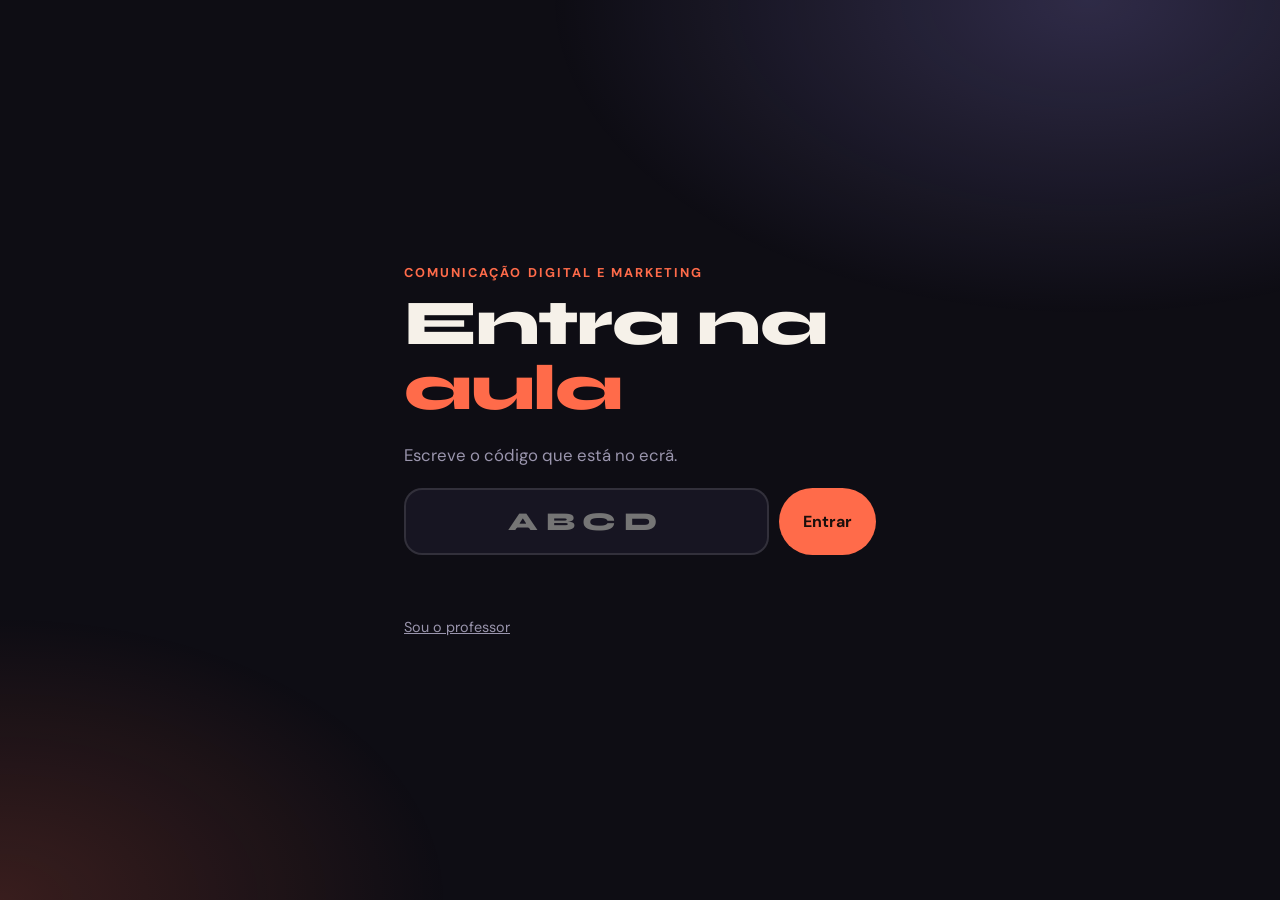
==== index.html @ 947190eb "Add files via upload" ====
<!doctype html>
<html lang="pt-PT"><head><meta charset="utf-8">
<meta name="viewport" content="width=device-width,initial-scale=1,viewport-fit=cover">
<title>Aula · Comunicação Digital e Marketing</title>
<meta name="theme-color" content="#0E0D14">
<link rel="preconnect" href="https://fonts.googleapis.com"><link rel="preconnect" href="https://fonts.gstatic.com" crossorigin>
<link href="https://fonts.googleapis.com/css2?family=DM+Sans:wght@400;500;700&family=Syne:wght@700;800&display=swap" rel="stylesheet">
<link rel="stylesheet" href="app.css">
</head><body>
<div class="glow"></div>
<div class="land">
 <div class="rise"><p class="sub" style="text-transform:uppercase;letter-spacing:.16em;font-weight:700;font-size:.8rem;color:var(--coral)">Comunicação Digital e Marketing</p>
 <h1 style="margin-top:10px">Entra na <em>aula</em></h1></div>
 <p class="rise" style="animation-delay:.1s">Escreve o código que está no ecrã.</p>
 <form class="codein rise" style="animation-delay:.2s" id="f"><input id="c" maxlength="4" placeholder="ABCD" autocomplete="off" autocapitalize="characters" inputmode="text"><button class="btn" type="submit">Entrar</button></form>
 <div class="err" id="er"></div>
 <a class="t" href="ecra.html">Sou o professor</a>
</div>
<script>
const f=document.getElementById('f'),c=document.getElementById('c');
f.onsubmit=e=>{e.preventDefault();const v=c.value.toUpperCase().replace(/[^A-Z0-9]/g,'');if(v.length<4){document.getElementById('er').textContent='O código tem 4 letras.';return}location.href='jogar.html?c='+v};
</script>
</body></html>
---- app.css ----
:root{--bg:#0E0D14;--bg2:#171522;--bg3:#211E31;--ink:#F6F1E9;--mut:#9A95AD;--coral:#FF6B4A;--violet:#A596FF;--amber:#FFB02E;--mint:#5ED3A1;--pink:#FF8FC7;--line:rgba(246,241,233,.12);--r:22px}
*{box-sizing:border-box;margin:0;padding:0;-webkit-tap-highlight-color:transparent}
html,body{height:100%}
body{background:var(--bg);color:var(--ink);font-family:'DM Sans',system-ui,sans-serif;overflow-x:hidden}
h1,h2,h3,.disp{font-family:'Syne','DM Sans',sans-serif;font-weight:800;letter-spacing:-.02em;line-height:1.02}
button{font:inherit;color:inherit;cursor:pointer;border:0;background:none}
input,textarea{font:inherit;color:inherit}
.glow{position:fixed;inset:0;pointer-events:none;background:radial-gradient(60% 50% at 85% 0%,rgba(165,150,255,.22),transparent 70%),radial-gradient(50% 45% at 0% 100%,rgba(255,107,74,.18),transparent 70%);z-index:0}
.btn{display:inline-flex;align-items:center;justify-content:center;gap:.5em;padding:.9em 1.5em;border-radius:999px;background:var(--coral);color:#1a0f0c;font-weight:700;transition:transform .15s,filter .15s}
.btn:active{transform:scale(.96)}
.btn.ghost{background:var(--bg3);color:var(--ink);border:1px solid var(--line)}
.btn[disabled]{opacity:.4;pointer-events:none}
.chip{display:inline-flex;align-items:center;gap:.4em;padding:.35em .8em;border-radius:999px;font-size:.85em;font-weight:600;background:var(--bg3);border:1px solid var(--line);color:var(--mut)}
.chip.ok{background:rgba(94,211,161,.16);border-color:rgba(94,211,161,.5);color:var(--mint)}
.chip.no{opacity:.75}
@keyframes pop{0%{transform:scale(.6);opacity:0}70%{transform:scale(1.06)}100%{transform:scale(1);opacity:1}}
@keyframes rise{from{transform:translateY(24px);opacity:0}to{transform:none;opacity:1}}
@keyframes pulse{0%,100%{opacity:1}50%{opacity:.45}}
.pop{animation:pop .45s cubic-bezier(.2,1.4,.4,1) both}
.rise{animation:rise .5s cubic-bezier(.2,.8,.2,1) both}

/* ---------- Landing ---------- */
.land{position:relative;z-index:1;min-height:100%;display:flex;flex-direction:column;justify-content:center;padding:32px 24px;max-width:520px;margin:0 auto;gap:22px}
.land h1{font-size:clamp(38px,11vw,64px)}
.land h1 em{font-style:normal;color:var(--coral)}
.land p{color:var(--mut);font-size:1.05rem}
.codein{display:flex;gap:10px}
.codein input{flex:1;min-width:0;background:var(--bg2);border:2px solid var(--line);border-radius:18px;padding:16px 18px;font-size:1.6rem;font-family:'Syne';font-weight:800;letter-spacing:.3em;text-transform:uppercase;text-align:center;outline:none}
.codein input:focus{border-color:var(--violet)}
.land a.t{color:var(--mut);font-size:.9rem;text-decoration:underline}

/* ---------- Telemóvel ---------- */
.ph{position:relative;z-index:1;min-height:100dvh;display:flex;flex-direction:column;max-width:560px;margin:0 auto}
.ph-top{display:flex;align-items:center;justify-content:space-between;gap:10px;padding:14px 18px;border-bottom:1px solid var(--line);background:rgba(14,13,20,.85);backdrop-filter:blur(8px);position:sticky;top:0;z-index:5}
.ph-top .who{display:flex;align-items:center;gap:10px;font-weight:700;min-width:0}
.ph-top .who span.n{overflow:hidden;text-overflow:ellipsis;white-space:nowrap}
.dot{width:14px;height:14px;border-radius:50%;flex:none}
.ph-top .sc{font-family:'Syne';font-weight:800;color:var(--amber)}
.ph-top .conn{width:8px;height:8px;border-radius:50%;background:var(--mint)}
.ph-top .conn.off{background:var(--coral);animation:pulse 1s infinite}
.ph-main{flex:1;padding:22px 18px 40px;display:flex;flex-direction:column;gap:18px}
.ph h2{font-size:clamp(26px,7.5vw,38px)}
.ph .sub{color:var(--mut)}
.card{background:var(--bg2);border:1px solid var(--line);border-radius:var(--r);padding:18px}
.center{display:flex;flex-direction:column;align-items:center;justify-content:center;text-align:center;gap:14px;flex:1}
.bigdot{width:84px;height:84px;border-radius:50%;animation:pulse 1.6s infinite}
.join{display:flex;flex-direction:column;gap:14px;margin-top:20px}
.join input{background:var(--bg2);border:2px solid var(--line);border-radius:18px;padding:16px 18px;font-size:1.2rem;outline:none}
.join input:focus{border-color:var(--violet)}
.err{color:var(--coral);font-weight:600;min-height:1.2em}
.opts{display:grid;grid-template-columns:1fr 1fr;gap:12px}
.opt{border-radius:20px;padding:18px 14px;min-height:112px;font-weight:700;font-size:1.02rem;text-align:left;display:flex;align-items:flex-end;color:#17121f;transition:transform .12s,opacity .2s,filter .2s}
.opt:active{transform:scale(.96)}
.opt.c0{background:var(--coral)}.opt.c1{background:var(--violet)}.opt.c2{background:var(--amber)}.opt.c3{background:var(--mint)}
.opt.dim{opacity:.28;pointer-events:none}.opt.sel{outline:4px solid #fff;outline-offset:2px}
.tbar{height:8px;border-radius:99px;background:var(--bg3);overflow:hidden}
.tbar i{display:block;height:100%;background:linear-gradient(90deg,var(--coral),var(--amber));transform-origin:left}
.verdict{border-radius:var(--r);padding:22px;text-align:center}
.verdict.ok{background:rgba(94,211,161,.16);border:1px solid rgba(94,211,161,.5)}
.verdict.no{background:rgba(255,107,74,.14);border:1px solid rgba(255,107,74,.5)}
.verdict b{font-family:'Syne';font-size:2rem;display:block}
.brief{display:grid;gap:10px}
.brief .row{display:flex;flex-direction:column;gap:2px;padding:14px 16px;border-radius:18px;background:var(--bg3);border-left:6px solid var(--c)}
.brief .row small{color:var(--mut);text-transform:uppercase;letter-spacing:.12em;font-size:.7rem;font-weight:700}
.brief .row span{font-family:'Syne';font-weight:700;font-size:1.25rem}
textarea.ta{width:100%;min-height:130px;background:var(--bg2);border:2px solid var(--line);border-radius:18px;padding:14px 16px;font-size:1.05rem;resize:none;outline:none}
textarea.ta:focus{border-color:var(--violet)}
.chips{display:flex;flex-wrap:wrap;gap:8px}
/* arrastar */
.sortl{display:flex;flex-direction:column;gap:8px;touch-action:pan-y}
.si{display:flex;align-items:center;gap:12px;background:var(--bg2);border:1px solid var(--line);border-radius:16px;padding:12px 14px;font-size:.96rem;line-height:1.3;position:relative;user-select:none;-webkit-user-select:none}
.si .h{touch-action:none;cursor:grab;padding:8px 6px;color:var(--mut);font-size:1.2rem;line-height:1;letter-spacing:-.15em}
.si.drag{position:fixed;z-index:50;box-shadow:0 18px 40px rgba(0,0,0,.5);border-color:var(--violet);pointer-events:none;background:var(--bg3)}
.si.ph0{opacity:.25}
.dcard{touch-action:none;user-select:none;-webkit-user-select:none;background:var(--bg3);border:2px solid var(--violet);border-radius:22px;padding:26px 18px;text-align:center;font-family:'Syne';font-weight:700;font-size:1.35rem;line-height:1.15;cursor:grab;position:relative;z-index:10}
.dcard.drag{position:fixed;z-index:60;width:min(80vw,320px);pointer-events:none;box-shadow:0 20px 40px rgba(0,0,0,.5)}
.bks{display:grid;grid-template-columns:repeat(3,1fr);gap:10px}
.bk{border-radius:20px;padding:22px 6px;text-align:center;font-family:'Syne';font-weight:800;font-size:1.05rem;color:#17121f;border:3px solid transparent;transition:transform .12s,border-color .12s}
.bk.hov{transform:scale(1.07);border-color:#fff}
.prog{color:var(--mut);font-weight:600;text-align:center}
.vote{display:block;width:100%;text-align:left;background:var(--bg2);border:2px solid var(--line);border-radius:18px;padding:16px;font-size:1.05rem;line-height:1.35}
.vote.sel{border-color:var(--mint);background:rgba(94,211,161,.12)}
.vote small{display:block;color:var(--mut);margin-top:6px}

/* ---------- Ecrã (projetor) ---------- */
.stage{position:relative;z-index:1;height:100vh;display:flex;flex-direction:column;overflow:hidden}
.s-top{display:flex;align-items:center;justify-content:space-between;padding:1.6vh 3vw;gap:2vw;flex:none}
.brand{font-family:'Syne';font-weight:800;font-size:1.8vh;letter-spacing:.14em;text-transform:uppercase;color:var(--mut)}
.join-pill{display:flex;align-items:center;gap:1.2vw;background:var(--bg2);border:1px solid var(--line);border-radius:999px;padding:.9vh 1.6vw;font-size:2vh}
.join-pill b{font-family:'Syne';font-size:3vh;letter-spacing:.14em;color:var(--amber)}
.join-pill span{color:var(--mut)}
.s-body{flex:1;min-height:0;padding:1vh 4vw 2vh;display:flex;flex-direction:column;position:relative}
.s-bar{flex:none;display:flex;align-items:center;gap:1vw;padding:1.4vh 2vw;background:rgba(23,21,34,.92);border-top:1px solid var(--line);overflow-x:auto}
.s-bar .nav{display:flex;gap:.6vw;flex:1;overflow-x:auto;scrollbar-width:none}
.s-bar .nav::-webkit-scrollbar{display:none}
.nv{white-space:nowrap;padding:1vh 1.2vw;border-radius:999px;font-size:1.9vh;font-weight:600;color:var(--mut);background:var(--bg3);border:1px solid var(--line)}
.nv.on{background:var(--violet);color:#17121f;border-color:var(--violet)}
.s-bar .btn{font-size:2.2vh;flex:none}
.eyebrow{font-family:'Syne';font-weight:700;letter-spacing:.18em;text-transform:uppercase;font-size:2vh;color:var(--coral)}
.s-body h1{font-size:6.4vh;max-width:75vw}
.s-body h2{font-size:5vh}
.lobby{flex:1;display:grid;grid-template-columns:1fr 1.25fr;gap:4vw;align-items:center;min-height:0}
.lobby .qr{background:#fff;border-radius:3vh;padding:2vh;aspect-ratio:1;max-height:56vh;justify-self:center;width:min(100%,56vh)}
.lobby .qr svg{width:100%;height:100%;display:block}
.codebig{font-family:'Syne';font-weight:800;font-size:11vh;letter-spacing:.12em;color:var(--amber);line-height:1}
.plist{display:flex;flex-wrap:wrap;gap:1.2vh 1vw;align-content:flex-start;max-height:36vh;overflow:hidden}
.pl{display:flex;align-items:center;gap:.7vw;background:var(--bg2);border:1px solid var(--line);border-radius:999px;padding:.8vh 1.3vw .8vh .9vw;font-size:2.4vh;font-weight:600}
.pl i{width:1.6vh;height:1.6vh;border-radius:50%;display:block}
.qbig{font-family:'Syne';font-weight:800;font-size:5.4vh;line-height:1.1;max-width:78vw;margin-bottom:3vh}
.qgrid{display:grid;grid-template-columns:1fr 1fr;gap:1.6vh 1.6vw;margin-top:2vh}
.qo{border-radius:2.4vh;padding:3vh 2vw;font-size:3.2vh;font-weight:700;color:#17121f;display:flex;justify-content:space-between;align-items:center;gap:1vw;position:relative;overflow:hidden;transition:opacity .4s,transform .4s}
.qo.c0{background:var(--coral)}.qo.c1{background:var(--violet)}.qo.c2{background:var(--amber)}.qo.c3{background:var(--mint)}
.qo.dim{opacity:.2}.qo.right{transform:scale(1.03);box-shadow:0 0 0 .6vh #fff}
.qo .cnt{font-family:'Syne';font-size:3.6vh;font-weight:800}
.tl{height:1.2vh;background:var(--bg3);border-radius:99px;overflow:hidden;margin:0 0 3vh}
.tl i{display:block;height:100%;background:linear-gradient(90deg,var(--coral),var(--amber));width:100%}
.meta{display:flex;gap:2vw;align-items:center;margin-bottom:2vh;font-size:2.4vh;color:var(--mut)}
.why{font-size:2.6vh;color:var(--ink);background:var(--bg2);border-left:.8vh solid var(--mint);border-radius:2vh;padding:2vh 2vw;margin-top:2vh;max-width:80vw}
.board{display:flex;flex-direction:column;gap:1.2vh;max-width:62vw}
.brow{display:grid;grid-template-columns:3.4vw 1fr 8vw;align-items:center;gap:1.4vw;font-size:3vh;font-weight:700}
.brow .rk{font-family:'Syne';color:var(--mut);font-size:3.4vh}
.brow .bar{position:relative;height:5.4vh;border-radius:1.6vh;background:var(--bg2);overflow:hidden}
.brow .bar i{position:absolute;inset:0 auto 0 0;border-radius:1.6vh;transition:width 1s cubic-bezier(.2,.8,.2,1)}
.brow .bar b{position:absolute;left:1.2vw;top:50%;transform:translateY(-50%);color:#17121f;mix-blend-mode:normal;white-space:nowrap}
.brow .pt{font-family:'Syne';text-align:right;color:var(--amber)}
.rankov{position:absolute;inset:0;background:#0E0D14;z-index:20;padding:5vh 5vw;display:flex;flex-direction:column;gap:3vh}
.tiles{display:grid;grid-template-columns:repeat(auto-fill,minmax(26vw,1fr));gap:1.6vh 1.4vw;align-content:start;overflow:auto;padding:.5vh}
.tile{background:var(--bg2);border:1px solid var(--line);border-radius:2.2vh;padding:2vh 1.4vw;display:flex;flex-direction:column;gap:1.2vh;font-size:2.4vh;line-height:1.25}
.tile .nm{display:flex;align-items:center;gap:.7vw;font-weight:700;color:var(--mut);font-size:2vh}
.tile .tx{font-size:2.5vh}
.tile.win{border-color:var(--amber);box-shadow:0 0 0 .5vh rgba(255,176,46,.3)}
.tile .chip{font-size:1.7vh}
.tile .vb{height:1vh;border-radius:9px;background:var(--bg3);overflow:hidden}
.tile .vb i{display:block;height:100%;background:var(--mint);transition:width .8s}
.cloud{flex:1;display:flex;flex-wrap:wrap;align-content:center;justify-content:center;gap:1vh 2vw;padding:2vh}
.cloud span{font-family:'Syne';font-weight:800;line-height:1;transition:font-size .5s;animation:pop .5s both}
.briefs{display:grid;grid-template-columns:repeat(auto-fill,minmax(27vw,1fr));gap:1.6vh 1.4vw;overflow:auto;align-content:start}
.bcard{background:var(--bg2);border:1px solid var(--line);border-radius:2.4vh;padding:2vh 1.4vw;display:flex;flex-direction:column;gap:.8vh}
.bcard .nm{font-weight:700;display:flex;gap:.7vw;align-items:center;color:var(--mut);font-size:2vh}
.bcard .m{font-family:'Syne';font-weight:800;font-size:3.2vh}
.bcard .l{font-size:2.2vh;color:var(--ink)}.bcard .l small{color:var(--mut)}
.story{display:flex;flex-direction:column;gap:1.2vh;max-width:72vw}
.story .ln{display:flex;gap:1.4vw;align-items:center;background:var(--bg2);border-radius:2vh;padding:1.5vh 1.6vw;font-size:2.8vh;border-left:.8vh solid var(--violet)}
.story .ln b{font-family:'Syne';color:var(--violet);font-size:3vh;width:2.4vw}
.items3{display:grid;grid-template-columns:1fr 1fr;gap:1vh 1.6vw;margin-top:1vh}
.it3{display:flex;justify-content:space-between;gap:1vw;align-items:center;background:var(--bg2);border-radius:2vh;padding:1.5vh 1.4vw;font-size:2.4vh}
.it3 .tag{padding:.5vh 1vw;border-radius:999px;color:#17121f;font-weight:800;font-size:2vh;white-space:nowrap}
.prog3{display:flex;flex-wrap:wrap;gap:1vh 1vw;margin-top:2vh}
.pg{display:flex;align-items:center;gap:.7vw;font-size:2.2vh;background:var(--bg2);border-radius:999px;padding:.7vh 1.2vw .7vh .8vw;border:1px solid var(--line)}
.pg.done{border-color:var(--mint);color:var(--mint)}
.pg i{width:1.6vh;height:1.6vh;border-radius:50%}
.hugenum{font-family:'Syne';font-weight:800;font-size:14vh;line-height:1;color:var(--amber)}
.sidei{position:absolute;right:4vw;top:2vh;display:flex;gap:1vw;align-items:center;font-size:2.4vh;color:var(--mut)}
.sidei b{font-family:'Syne';color:var(--ink);font-size:4vh}
@media (max-width:800px){.lobby{grid-template-columns:1fr}}
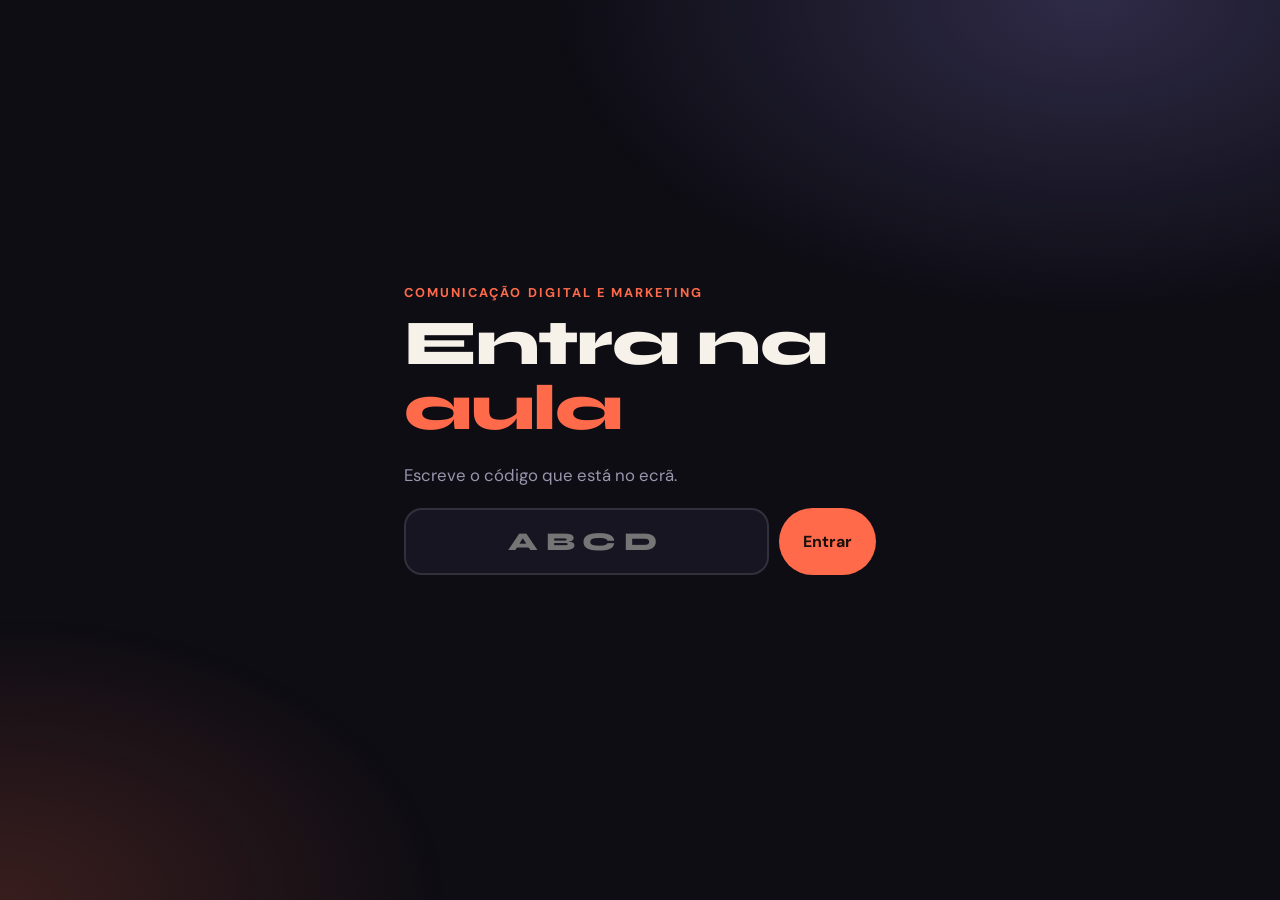
==== commit 47f91008: "Add files via upload" ====
--- a/index.html
+++ b/index.html
@@ -14,7 +14,6 @@
  <p class="rise" style="animation-delay:.1s">Escreve o código que está no ecrã.</p>
  <form class="codein rise" style="animation-delay:.2s" id="f"><input id="c" maxlength="4" placeholder="ABCD" autocomplete="off" autocapitalize="characters" inputmode="text"><button class="btn" type="submit">Entrar</button></form>
  <div class="err" id="er"></div>
- <a class="t" href="ecra.html">Sou o professor</a>
 </div>
 <script>
 const f=document.getElementById('f'),c=document.getElementById('c');
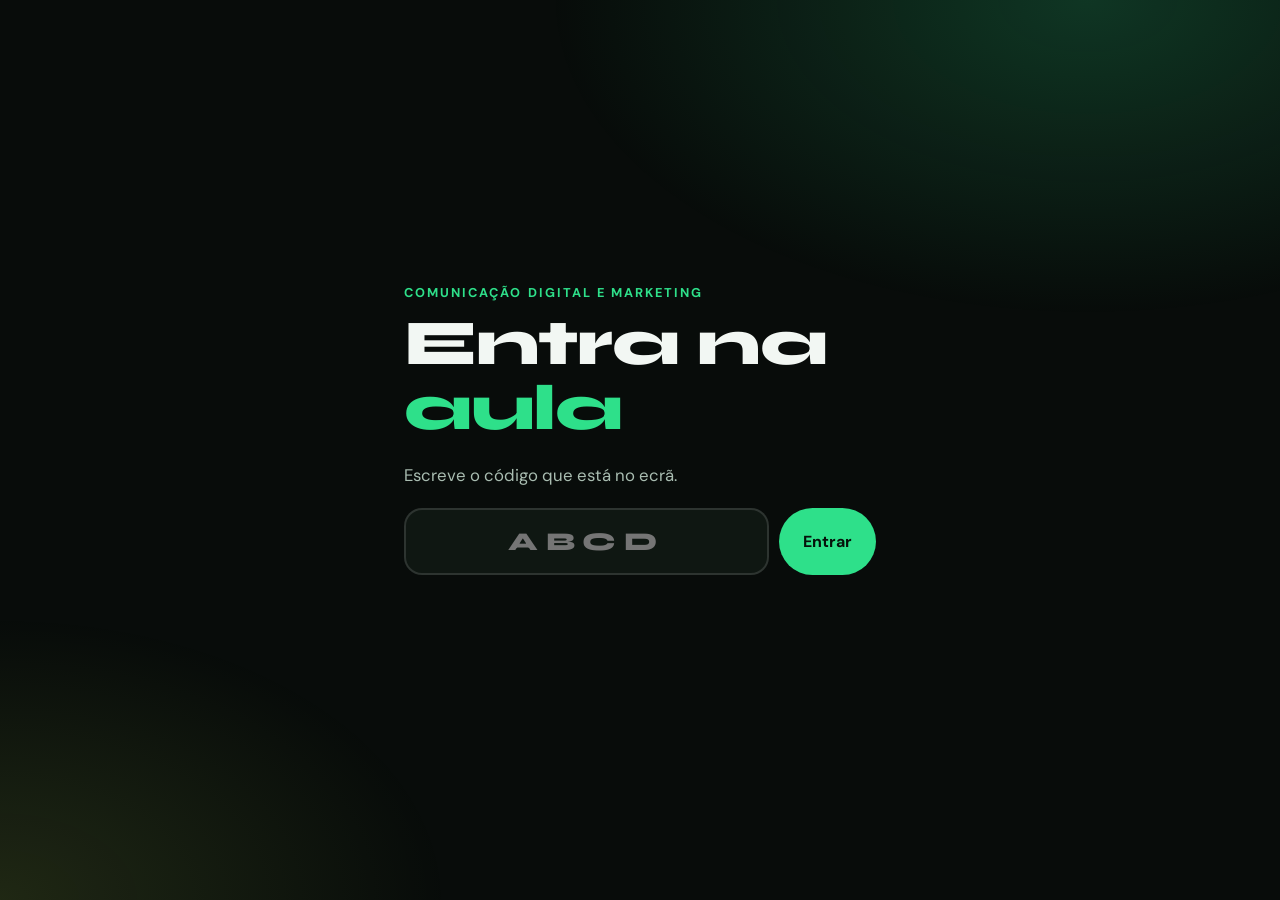
==== commit b0949dff: "Atividades alinhadas com a apresentação atual - Novas atividades: marcas, inquérito ao vivo, sorteio" ====
--- a/index.html
+++ b/index.html
@@ -2,7 +2,7 @@
 <html lang="pt-PT"><head><meta charset="utf-8">
 <meta name="viewport" content="width=device-width,initial-scale=1,viewport-fit=cover">
 <title>Aula · Comunicação Digital e Marketing</title>
-<meta name="theme-color" content="#0E0D14">
+<meta name="theme-color" content="#080C0A">
 <link rel="preconnect" href="https://fonts.googleapis.com"><link rel="preconnect" href="https://fonts.gstatic.com" crossorigin>
 <link href="https://fonts.googleapis.com/css2?family=DM+Sans:wght@400;500;700&family=Syne:wght@700;800&display=swap" rel="stylesheet">
 <link rel="stylesheet" href="app.css">
--- a/app.css
+++ b/app.css
@@ -1,17 +1,17 @@
-:root{--bg:#0E0D14;--bg2:#171522;--bg3:#211E31;--ink:#F6F1E9;--mut:#9A95AD;--coral:#FF6B4A;--violet:#A596FF;--amber:#FFB02E;--mint:#5ED3A1;--pink:#FF8FC7;--line:rgba(246,241,233,.12);--r:22px}
+:root{--bg:#080C0A;--bg2:#0F1712;--bg3:#18241D;--ink:#F2F7F3;--mut:#A9BDB1;--coral:#2EE08A;--violet:#A8F0C8;--amber:#C8F560;--mint:#7BE8B0;--pink:#5FD4C4;--line:rgba(242,247,243,.13);--r:22px}
 *{box-sizing:border-box;margin:0;padding:0;-webkit-tap-highlight-color:transparent}
 html,body{height:100%}
 body{background:var(--bg);color:var(--ink);font-family:'DM Sans',system-ui,sans-serif;overflow-x:hidden}
 h1,h2,h3,.disp{font-family:'Syne','DM Sans',sans-serif;font-weight:800;letter-spacing:-.02em;line-height:1.02}
 button{font:inherit;color:inherit;cursor:pointer;border:0;background:none}
 input,textarea{font:inherit;color:inherit}
-.glow{position:fixed;inset:0;pointer-events:none;background:radial-gradient(60% 50% at 85% 0%,rgba(165,150,255,.22),transparent 70%),radial-gradient(50% 45% at 0% 100%,rgba(255,107,74,.18),transparent 70%);z-index:0}
-.btn{display:inline-flex;align-items:center;justify-content:center;gap:.5em;padding:.9em 1.5em;border-radius:999px;background:var(--coral);color:#1a0f0c;font-weight:700;transition:transform .15s,filter .15s}
+.glow{position:fixed;inset:0;pointer-events:none;background:radial-gradient(60% 50% at 85% 0%,rgba(46,224,138,.20),transparent 70%),radial-gradient(50% 45% at 0% 100%,rgba(200,245,96,.12),transparent 70%);z-index:0}
+.btn{display:inline-flex;align-items:center;justify-content:center;gap:.5em;padding:.9em 1.5em;border-radius:999px;background:var(--coral);color:#06120B;font-weight:700;transition:transform .15s,filter .15s}
 .btn:active{transform:scale(.96)}
 .btn.ghost{background:var(--bg3);color:var(--ink);border:1px solid var(--line)}
 .btn[disabled]{opacity:.4;pointer-events:none}
 .chip{display:inline-flex;align-items:center;gap:.4em;padding:.35em .8em;border-radius:999px;font-size:.85em;font-weight:600;background:var(--bg3);border:1px solid var(--line);color:var(--mut)}
-.chip.ok{background:rgba(94,211,161,.16);border-color:rgba(94,211,161,.5);color:var(--mint)}
+.chip.ok{background:rgba(46,224,138,.16);border-color:rgba(46,224,138,.5);color:var(--mint)}
 .chip.no{opacity:.75}
 @keyframes pop{0%{transform:scale(.6);opacity:0}70%{transform:scale(1.06)}100%{transform:scale(1);opacity:1}}
 @keyframes rise{from{transform:translateY(24px);opacity:0}to{transform:none;opacity:1}}
@@ -37,7 +37,7 @@
 .dot{width:14px;height:14px;border-radius:50%;flex:none}
 .ph-top .sc{font-family:'Syne';font-weight:800;color:var(--amber)}
 .ph-top .conn{width:8px;height:8px;border-radius:50%;background:var(--mint)}
-.ph-top .conn.off{background:var(--coral);animation:pulse 1s infinite}
+.ph-top .conn.off{background:#E8735A;animation:pulse 1s infinite}
 .ph-main{flex:1;padding:22px 18px 40px;display:flex;flex-direction:column;gap:18px}
 .ph h2{font-size:clamp(26px,7.5vw,38px)}
 .ph .sub{color:var(--mut)}
@@ -47,16 +47,16 @@
 .join{display:flex;flex-direction:column;gap:14px;margin-top:20px}
 .join input{background:var(--bg2);border:2px solid var(--line);border-radius:18px;padding:16px 18px;font-size:1.2rem;outline:none}
 .join input:focus{border-color:var(--violet)}
-.err{color:var(--coral);font-weight:600;min-height:1.2em}
+.err{color:#FF8A70;font-weight:600;min-height:1.2em}
 .opts{display:grid;grid-template-columns:1fr 1fr;gap:12px}
-.opt{border-radius:20px;padding:18px 14px;min-height:112px;font-weight:700;font-size:1.02rem;text-align:left;display:flex;align-items:flex-end;color:#17121f;transition:transform .12s,opacity .2s,filter .2s}
+.opt{border-radius:20px;padding:18px 14px;min-height:112px;font-weight:700;font-size:1.02rem;text-align:left;display:flex;align-items:flex-end;color:#06120B;transition:transform .12s,opacity .2s,filter .2s}
 .opt:active{transform:scale(.96)}
 .opt.c0{background:var(--coral)}.opt.c1{background:var(--violet)}.opt.c2{background:var(--amber)}.opt.c3{background:var(--mint)}
 .opt.dim{opacity:.28;pointer-events:none}.opt.sel{outline:4px solid #fff;outline-offset:2px}
 .tbar{height:8px;border-radius:99px;background:var(--bg3);overflow:hidden}
 .tbar i{display:block;height:100%;background:linear-gradient(90deg,var(--coral),var(--amber));transform-origin:left}
 .verdict{border-radius:var(--r);padding:22px;text-align:center}
-.verdict.ok{background:rgba(94,211,161,.16);border:1px solid rgba(94,211,161,.5)}
+.verdict.ok{background:rgba(46,224,138,.16);border:1px solid rgba(46,224,138,.5)}
 .verdict.no{background:rgba(255,107,74,.14);border:1px solid rgba(255,107,74,.5)}
 .verdict b{font-family:'Syne';font-size:2rem;display:block}
 .brief{display:grid;gap:10px}
@@ -75,11 +75,11 @@
 .dcard{touch-action:none;user-select:none;-webkit-user-select:none;background:var(--bg3);border:2px solid var(--violet);border-radius:22px;padding:26px 18px;text-align:center;font-family:'Syne';font-weight:700;font-size:1.35rem;line-height:1.15;cursor:grab;position:relative;z-index:10}
 .dcard.drag{position:fixed;z-index:60;width:min(80vw,320px);pointer-events:none;box-shadow:0 20px 40px rgba(0,0,0,.5)}
 .bks{display:grid;grid-template-columns:repeat(3,1fr);gap:10px}
-.bk{border-radius:20px;padding:22px 6px;text-align:center;font-family:'Syne';font-weight:800;font-size:1.05rem;color:#17121f;border:3px solid transparent;transition:transform .12s,border-color .12s}
+.bk{border-radius:20px;padding:22px 6px;text-align:center;font-family:'Syne';font-weight:800;font-size:1.05rem;color:#06120B;border:3px solid transparent;transition:transform .12s,border-color .12s}
 .bk.hov{transform:scale(1.07);border-color:#fff}
 .prog{color:var(--mut);font-weight:600;text-align:center}
 .vote{display:block;width:100%;text-align:left;background:var(--bg2);border:2px solid var(--line);border-radius:18px;padding:16px;font-size:1.05rem;line-height:1.35}
-.vote.sel{border-color:var(--mint);background:rgba(94,211,161,.12)}
+.vote.sel{border-color:var(--mint);background:rgba(46,224,138,.12)}
 .vote small{display:block;color:var(--mut);margin-top:6px}
 
 /* ---------- Ecrã (projetor) ---------- */
@@ -90,11 +90,11 @@
 .join-pill b{font-family:'Syne';font-size:3vh;letter-spacing:.14em;color:var(--amber)}
 .join-pill span{color:var(--mut)}
 .s-body{flex:1;min-height:0;padding:1vh 4vw 2vh;display:flex;flex-direction:column;position:relative}
-.s-bar{flex:none;display:flex;align-items:center;gap:1vw;padding:1.4vh 2vw;background:rgba(23,21,34,.92);border-top:1px solid var(--line);overflow-x:auto}
+.s-bar{flex:none;display:flex;align-items:center;gap:1vw;padding:1.4vh 2vw;background:rgba(8,12,10,.92);border-top:1px solid var(--line);overflow-x:auto}
 .s-bar .nav{display:flex;gap:.6vw;flex:1;overflow-x:auto;scrollbar-width:none}
 .s-bar .nav::-webkit-scrollbar{display:none}
 .nv{white-space:nowrap;padding:1vh 1.2vw;border-radius:999px;font-size:1.9vh;font-weight:600;color:var(--mut);background:var(--bg3);border:1px solid var(--line)}
-.nv.on{background:var(--violet);color:#17121f;border-color:var(--violet)}
+.nv.on{background:var(--violet);color:#06120B;border-color:var(--violet)}
 .s-bar .btn{font-size:2.2vh;flex:none}
 .eyebrow{font-family:'Syne';font-weight:700;letter-spacing:.18em;text-transform:uppercase;font-size:2vh;color:var(--coral)}
 .s-body h1{font-size:6.4vh;max-width:75vw}
@@ -108,7 +108,7 @@
 .pl i{width:1.6vh;height:1.6vh;border-radius:50%;display:block}
 .qbig{font-family:'Syne';font-weight:800;font-size:5.4vh;line-height:1.1;max-width:78vw;margin-bottom:3vh}
 .qgrid{display:grid;grid-template-columns:1fr 1fr;gap:1.6vh 1.6vw;margin-top:2vh}
-.qo{border-radius:2.4vh;padding:3vh 2vw;font-size:3.2vh;font-weight:700;color:#17121f;display:flex;justify-content:space-between;align-items:center;gap:1vw;position:relative;overflow:hidden;transition:opacity .4s,transform .4s}
+.qo{border-radius:2.4vh;padding:3vh 2vw;font-size:3.2vh;font-weight:700;color:#06120B;display:flex;justify-content:space-between;align-items:center;gap:1vw;position:relative;overflow:hidden;transition:opacity .4s,transform .4s}
 .qo.c0{background:var(--coral)}.qo.c1{background:var(--violet)}.qo.c2{background:var(--amber)}.qo.c3{background:var(--mint)}
 .qo.dim{opacity:.2}.qo.right{transform:scale(1.03);box-shadow:0 0 0 .6vh #fff}
 .qo .cnt{font-family:'Syne';font-size:3.6vh;font-weight:800}
@@ -121,7 +121,7 @@
 .brow .rk{font-family:'Syne';color:var(--mut);font-size:3.4vh}
 .brow .bar{position:relative;height:5.4vh;border-radius:1.6vh;background:var(--bg2);overflow:hidden}
 .brow .bar i{position:absolute;inset:0 auto 0 0;border-radius:1.6vh;transition:width 1s cubic-bezier(.2,.8,.2,1)}
-.brow .bar b{position:absolute;left:1.2vw;top:50%;transform:translateY(-50%);color:#17121f;mix-blend-mode:normal;white-space:nowrap}
+.brow .bar b{position:absolute;left:1.2vw;top:50%;transform:translateY(-50%);color:#06120B;mix-blend-mode:normal;white-space:nowrap}
 .brow .pt{font-family:'Syne';text-align:right;color:var(--amber)}
 .rankov{position:absolute;inset:0;background:#0E0D14;z-index:20;padding:5vh 5vw;display:flex;flex-direction:column;gap:3vh}
 .tiles{display:grid;grid-template-columns:repeat(auto-fill,minmax(26vw,1fr));gap:1.6vh 1.4vw;align-content:start;overflow:auto;padding:.5vh}
@@ -144,7 +144,7 @@
 .story .ln b{font-family:'Syne';color:var(--violet);font-size:3vh;width:2.4vw}
 .items3{display:grid;grid-template-columns:1fr 1fr;gap:1vh 1.6vw;margin-top:1vh}
 .it3{display:flex;justify-content:space-between;gap:1vw;align-items:center;background:var(--bg2);border-radius:2vh;padding:1.5vh 1.4vw;font-size:2.4vh}
-.it3 .tag{padding:.5vh 1vw;border-radius:999px;color:#17121f;font-weight:800;font-size:2vh;white-space:nowrap}
+.it3 .tag{padding:.5vh 1vw;border-radius:999px;color:#06120B;font-weight:800;font-size:2vh;white-space:nowrap}
 .prog3{display:flex;flex-wrap:wrap;gap:1vh 1vw;margin-top:2vh}
 .pg{display:flex;align-items:center;gap:.7vw;font-size:2.2vh;background:var(--bg2);border-radius:999px;padding:.7vh 1.2vw .7vh .8vw;border:1px solid var(--line)}
 .pg.done{border-color:var(--mint);color:var(--mint)}
@@ -153,3 +153,6 @@
 .sidei{position:absolute;right:4vw;top:2vh;display:flex;gap:1vw;align-items:center;font-size:2.4vh;color:var(--mut)}
 .sidei b{font-family:'Syne';color:var(--ink);font-size:4vh}
 @media (max-width:800px){.lobby{grid-template-columns:1fr}}
+
+.inqg .vb{height:1.1vh;border-radius:1vh;background:var(--line);overflow:hidden;margin-top:.5vh}
+.inqg .vb i{display:block;height:100%;border-radius:1vh;background:var(--mint);transition:width .5s}
